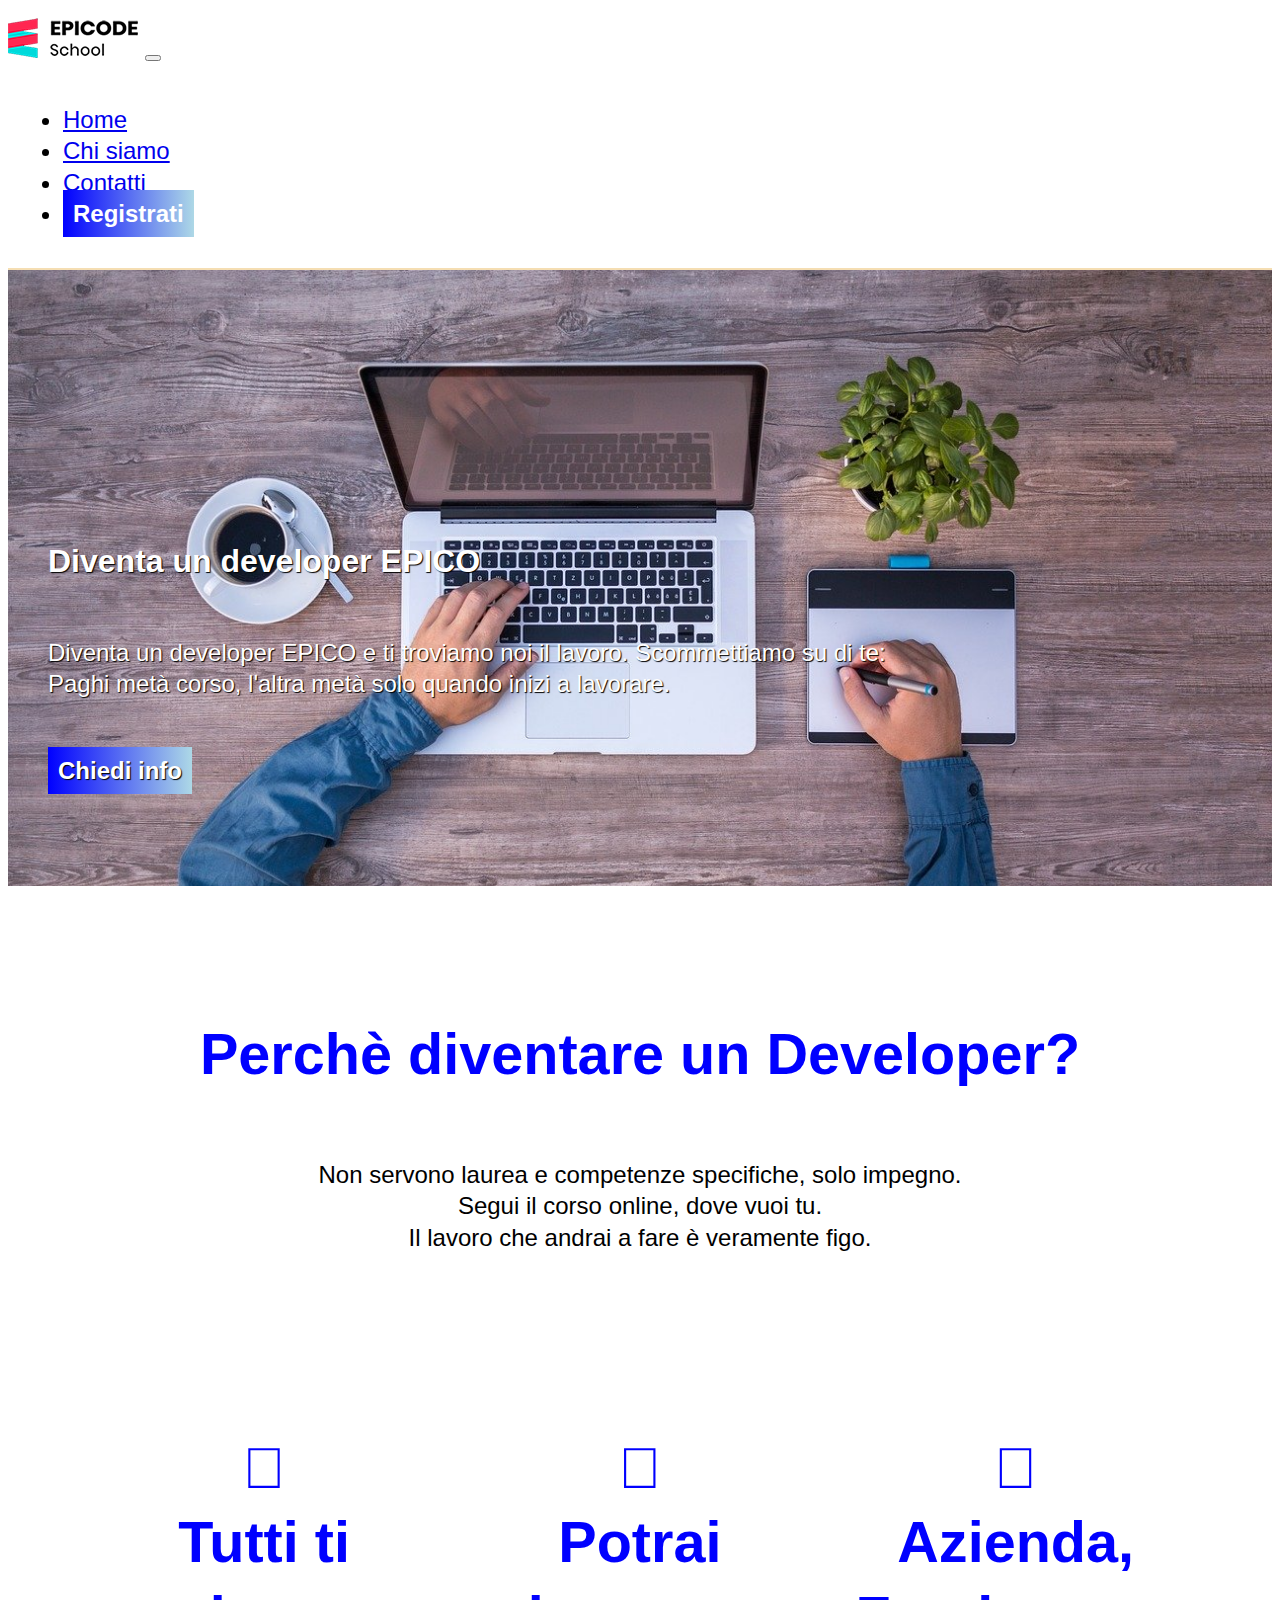
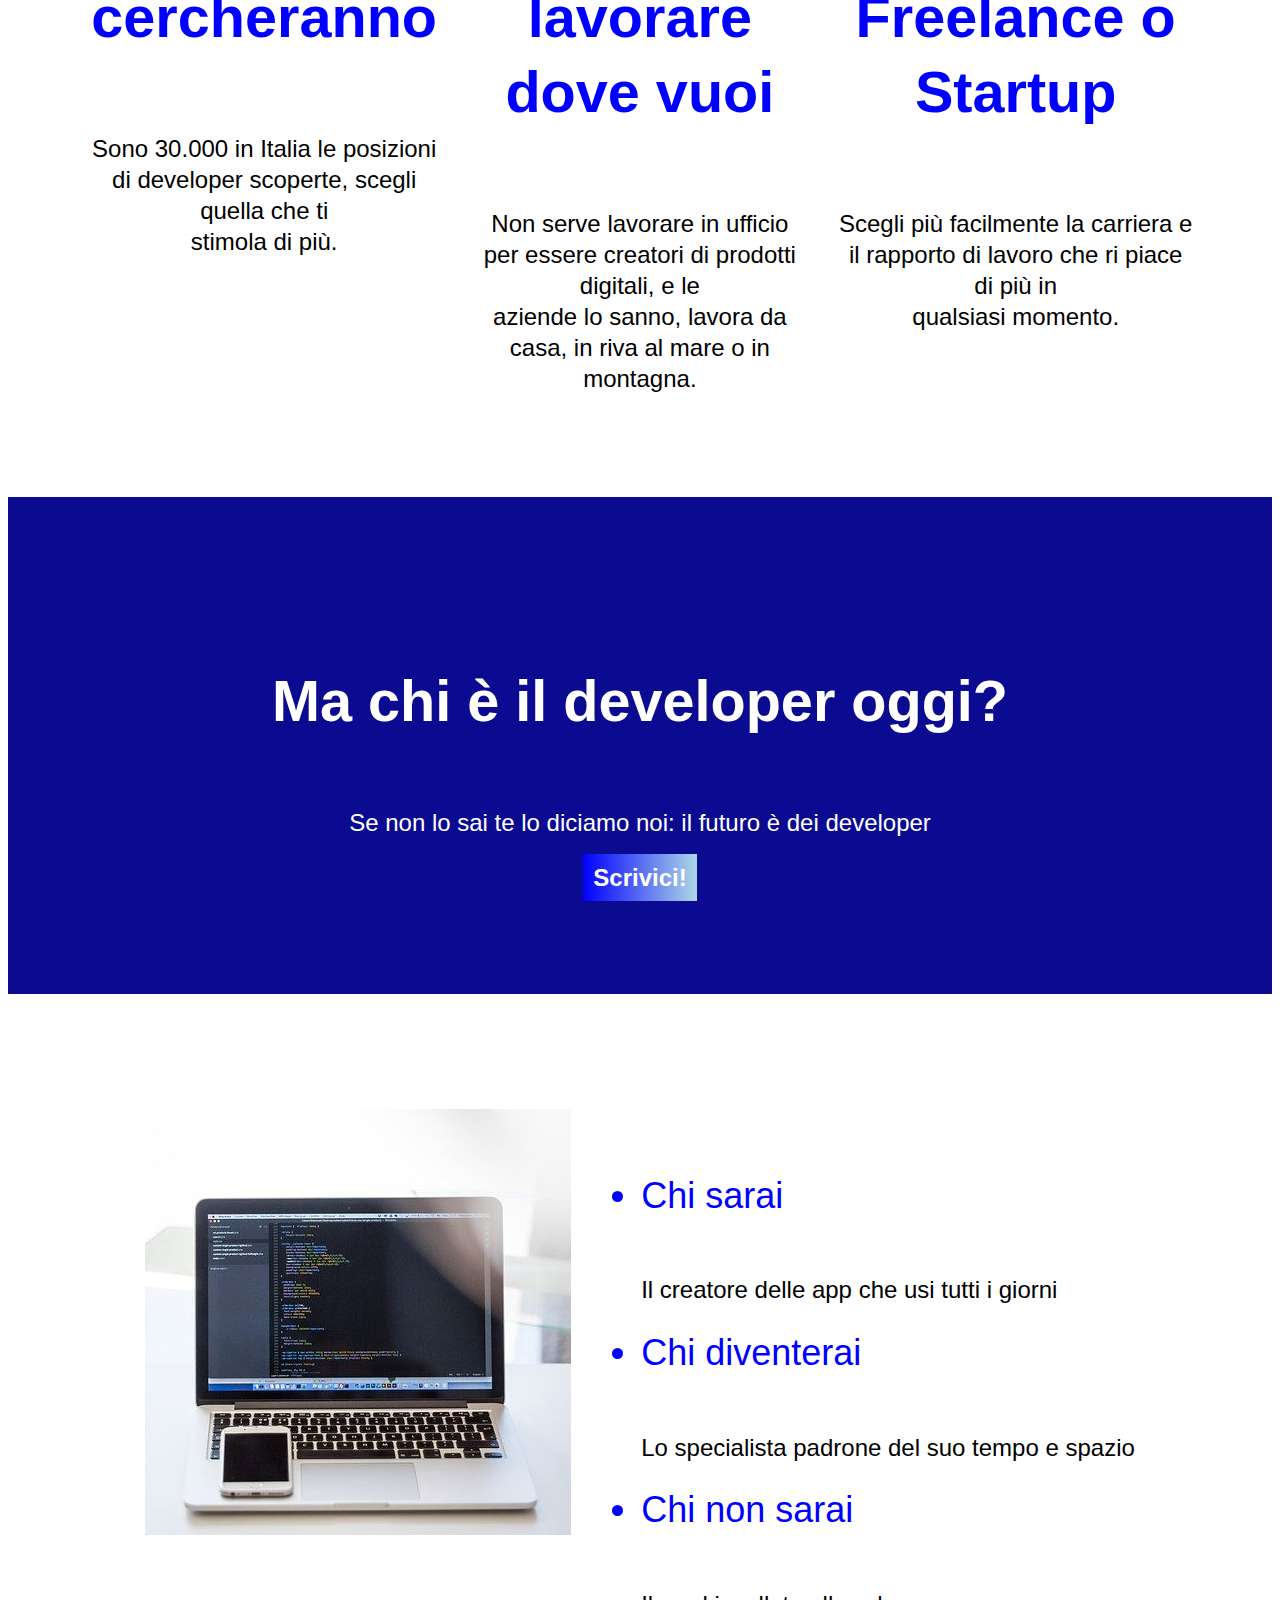
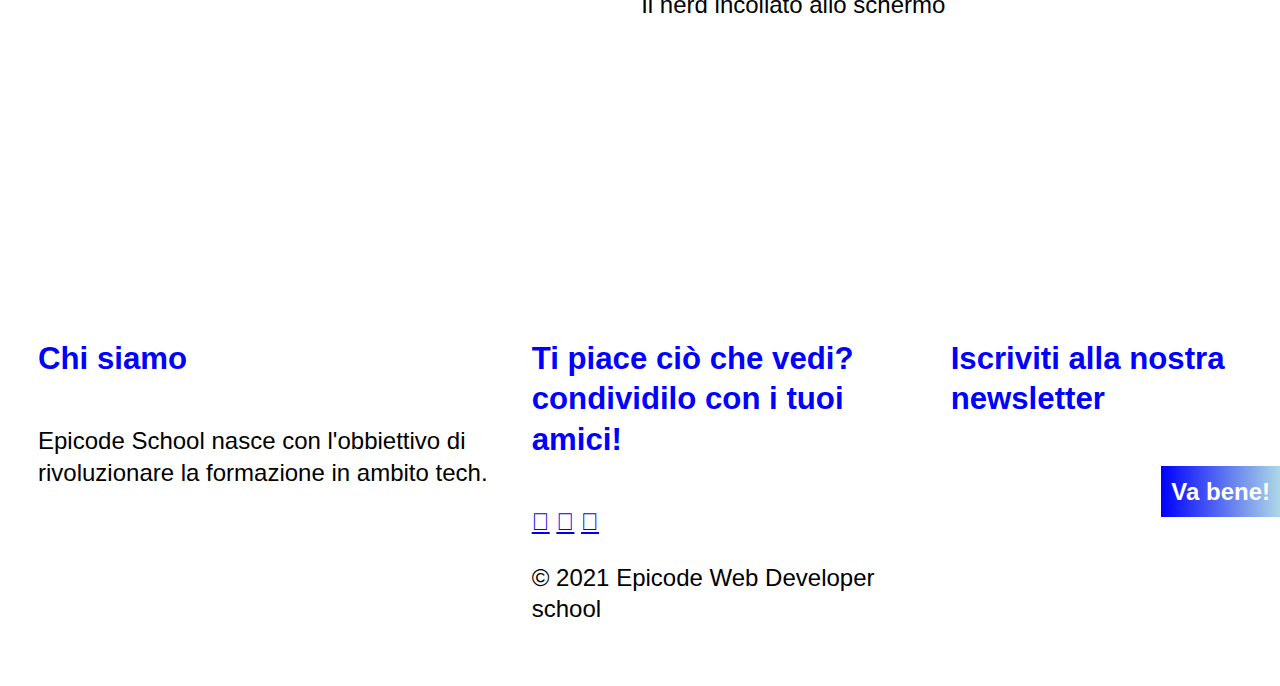
==== Progetto 2/index.html @ 24c1a58b "Add files via upload" ====
<!DOCTYPE html>
<html lang="it">

<head>
  <meta charset="utf-8">
  <title>Epicode School</title>
  <meta name="description" content="Progetto 2">
  <meta name="viewport" content="width=device-width, initial-scale=1">
  <link rel="stylesheet" href="assets/css/stile.css">
  <link rel="stylesheet" href="assets/css/fontawesome.min.css">
  <link href="https://cdn.jsdelivr.net/npm/bootstrap@5.1.3/dist/css/bootstrap.min.css" rel="stylesheet"
    integrity="sha384-1BmE4kWBq78iYhFldvKuhfTAU6auU8tT94WrHftjDbrCEXSU1oBoqyl2QvZ6jIW3" crossorigin="anonymous">
  <script src="https://cdn.jsdelivr.net/npm/bootstrap@5.1.3/dist/js/bootstrap.bundle.min.js"
    integrity="sha384-ka7Sk0Gln4gmtz2MlQnikT1wXgYsOg+OMhuP+IlRH9sENBO0LRn5q+8nbTov4+1p"
    crossorigin="anonymous"></script>
  <link
    href="https: //fonts.googleapis.com/css2? famiglia= Fira+Sans:ital,wght@0,100;0,200;0,300;0,400;0,500;0,600;0,700;0,800;0,900;1,100;1,200;1,300;1,400;1,500;1,600;1,700;1,800;1,900 & display=swap"
    rel="stylesheet">

</head>

<body>
  <nav class="navbar navbar-expand-lg navbar-light bg-light fixed-top">
    <div class="container">
      <img class="navbar-brand" src="assets/images/logo.png" alt="logoepico">
      <button class="navbar-toggler" type="button" data-toggle="collapse" data-target="#navbarResponsive"
        aria-controls="navbarResponsive" aria-expanded="false" aria-label="Toggle navigation">
        <span class="navbar-toggler-icon"></span>
      </button>
      <div class="collapse navbar-collapse" id="navbarResponsive">
        <ul class="navbar-nav ml-auto">
          <li class="nav-item active">
            <a class="nav-link" href="#">Home
              <span class="sr-only">(current)</span>
            </a>
          </li>
          <li class="nav-item">
            <a class="nav-link" href="chisiamo.html">Chi siamo</a>
          </li>
          <li class="nav-item">
            <a class="nav-link" href="contatti.html">Contatti</a>
          </li>
          <li class="nav-item">
            <a class="nav-link bottone" href="#">Registrati</a>
          </li>
        </ul>
      </div>
    </div>
  </nav>
  <main>
    <section id="sfondo">
      <h1>Diventa un developer EPICO</h1>
      <p>Diventa un developer EPICO e ti troviamo noi il lavoro. Scommettiamo su di te:<br>
        Paghi metà corso, l'altra metà solo quando inizi a lavorare.</p>
      <br>
      <a href="contatti.html" class="bottone">Chiedi info</a>
    </section>
    <section class=centrato>
      <div>
        <h2>Perchè diventare un Developer?</h2>
        <p>Non servono laurea e competenze specifiche, solo impegno. <br>
          Segui il corso online, dove vuoi tu. <br>
          Il lavoro che andrai a fare è veramente figo.</p>
      </div><br>
      <div class="flex-container">
        <div>
          <h3><span class="far fa-comment"></span><br>
            Tutti ti cercheranno</h3>
          <p>
            Sono 30.000 in Italia le posizioni di developer scoperte, scegli quella che ti <br>
            stimola di più.
          </p>
        </div>
        <div>
          <h3><span class="fas fa-location-arrow"></span><br>
            Potrai lavorare dove vuoi</h3>
          <p>
            Non serve lavorare in ufficio per essere creatori di prodotti digitali, e le <br>
            aziende lo sanno, lavora da casa, in riva al mare o in montagna.
          </p>
        </div>
        <div>
          <h3><span class="fas fa-users"></span><br>
            Azienda, Freelance o Startup</h3>
          <p>
            Scegli più facilmente la carriera e il rapporto di lavoro che ri piace di più in <br>
            qualsiasi momento.
          </p>
        </div>
      </div>
    </section>
    <section id="blue">
      <h2>Ma chi è il developer oggi?</h2>
      <p>Se non lo sai te lo diciamo noi: il futuro è dei developer</p>
      <a href="contatti.html" class="bottone">Scrivici!</a>
    </section>
    <section class="flex-container">
      <div>
        <img src="assets/images/notebook.jpg">
      </div>
      <div>
        <ul class="check">
          <li class="grande"> Chi sarai</li> <br>
          <p>Il creatore delle app che usi tutti i giorni</p>
          <li class="grande"> Chi diventerai</li> <br>
          <p>Lo specialista padrone del suo tempo e spazio</p>
          <li class="grande"> Chi non sarai</li> <br>
          <p>Il nerd incollato allo schermo</p>
        </ul>
      </div>
    </section>
  </main>

  <footer class="flex-container">
    <div>
      <h2>Chi siamo</h2>
      <p>Epicode School nasce con l'obbiettivo di rivoluzionare la formazione in ambito tech.</p>
    </div>
    <div>
      <h2>Ti piace ciò che vedi? condividilo con i tuoi amici!</h2>
      <a href="https://www.facebook.it" class="fab fa-facebook-f"></a>
      <a href="https://www.linkedin.it" class="fab fa-linkedin-in"></a>
      <a href="https://www.twitter.it" class="fab fa-twitter"></a><br>
      <p> &copy; 2021 Epicode Web Developer school</p>
    </div>
    <div class="basis">
      <h2>
        Iscriviti alla nostra newsletter
      </h2>
      <a href="iscriviti.html" class="bottone destra">Va bene!</a>
    </div>
  </footer>


</body>

</html>
---- Progetto 2/assets/css/stile.css ----
body{
    font-family: 'Fira Sans', sans-serif;
    font-size: 1em;
    line-height: 1.3;
    color: black;
    margin: top 10px;
    padding-top: 10px;
}
nav{
    border-bottom: 2px solid wheat ;
}
.container{
    margin: 0;
    padding:0;
}
section{
    padding: 100px 40px 100px ;
}
h1, h2, h3{
    padding: 20px 0 20px; 
    font-size: 2.4em;
    color: blue;
}
h1{ 
    padding-top: 50px;
    padding-bottom: 30px;
}
#sfondo{
    background-image:url("../images/banner.jpg");
    background-size: cover;
    background-position: center;
    color: white;
    text-shadow: 1px 1px 1px black;
    justify-content: center;
}
#sfondo h1{
    color: white;
    font-size: 2rem;

}

.bottone{
    background: linear-gradient(to right, blue , lightblue);
    text-decoration: none ;
    color: white;
    font-weight: bold;
    padding: 10px;
}
.centrato{
    text-align: center;
    padding: 2em;
}
#blue{
    background-color: rgb(11, 11, 145);
    color: white;
    text-align: center;
}
#blue h2{
    color: white;
}
.check{
    list-style-image: url(https://lh4.googleusercontent.com/-6o-hCK6GULw/UiEydedhX2I/AAAAAAAAjTI/_u9YCgNgGwI/s10/check-10x10.png);
    padding-top: 40px;
    padding-bottom: 60px;
}
.navbarResponsive{
    float: right;
}
.grande{
    color: blue;
    font-size: 1.5em;
}
.destra{
    position: absolute;
    right: 0;
}
footer h2{ 
font-size: 1.3em;
}
footer{
    padding: 15px;
    margin-top: 20px;
}
.corsi{
    padding: 10px;
    line-height: 2;

}
h6{
    font-style: italic;
}
.animazione1{
    background-color:lightblue ;
    padding: 5rem 6rem;
    text-align: center;
    transform: skew(-10deg, 0);
}
.animazione2{
    background-color:red ;
    padding: 5rem 4rem;
    text-align: center;
    transform: skew(-10deg, 0);
}
.animazione3{
    background-color:yellow ;
    padding: 5rem 3rem;
    text-align: center;
    transform: skew(-10deg, 0);
}

@media screen and (min-width:680px) {
    body{
        font-size: 1.5rem;
    }
    h1{
        padding-top: 150px;
    }
    div{
        padding: 15px;
    }
    .flex-container{
        display: flex;
        justify-content: center
    }
    .staccato{
        padding-top: 150px;
        text-align: center;
    }
    .flexbig{
        flex-grow: 1;
    }
    .basis{
        flex-basis: 45%;
    }
    .coder{
        text-align: center;
    }
    .ridimensiona{
        flex-basis: 25%;
    }
    .corsi{
        justify-content: center;
        flex: 1 1 0;
    }
    .item{
        font-size: 2rem;
    }
}
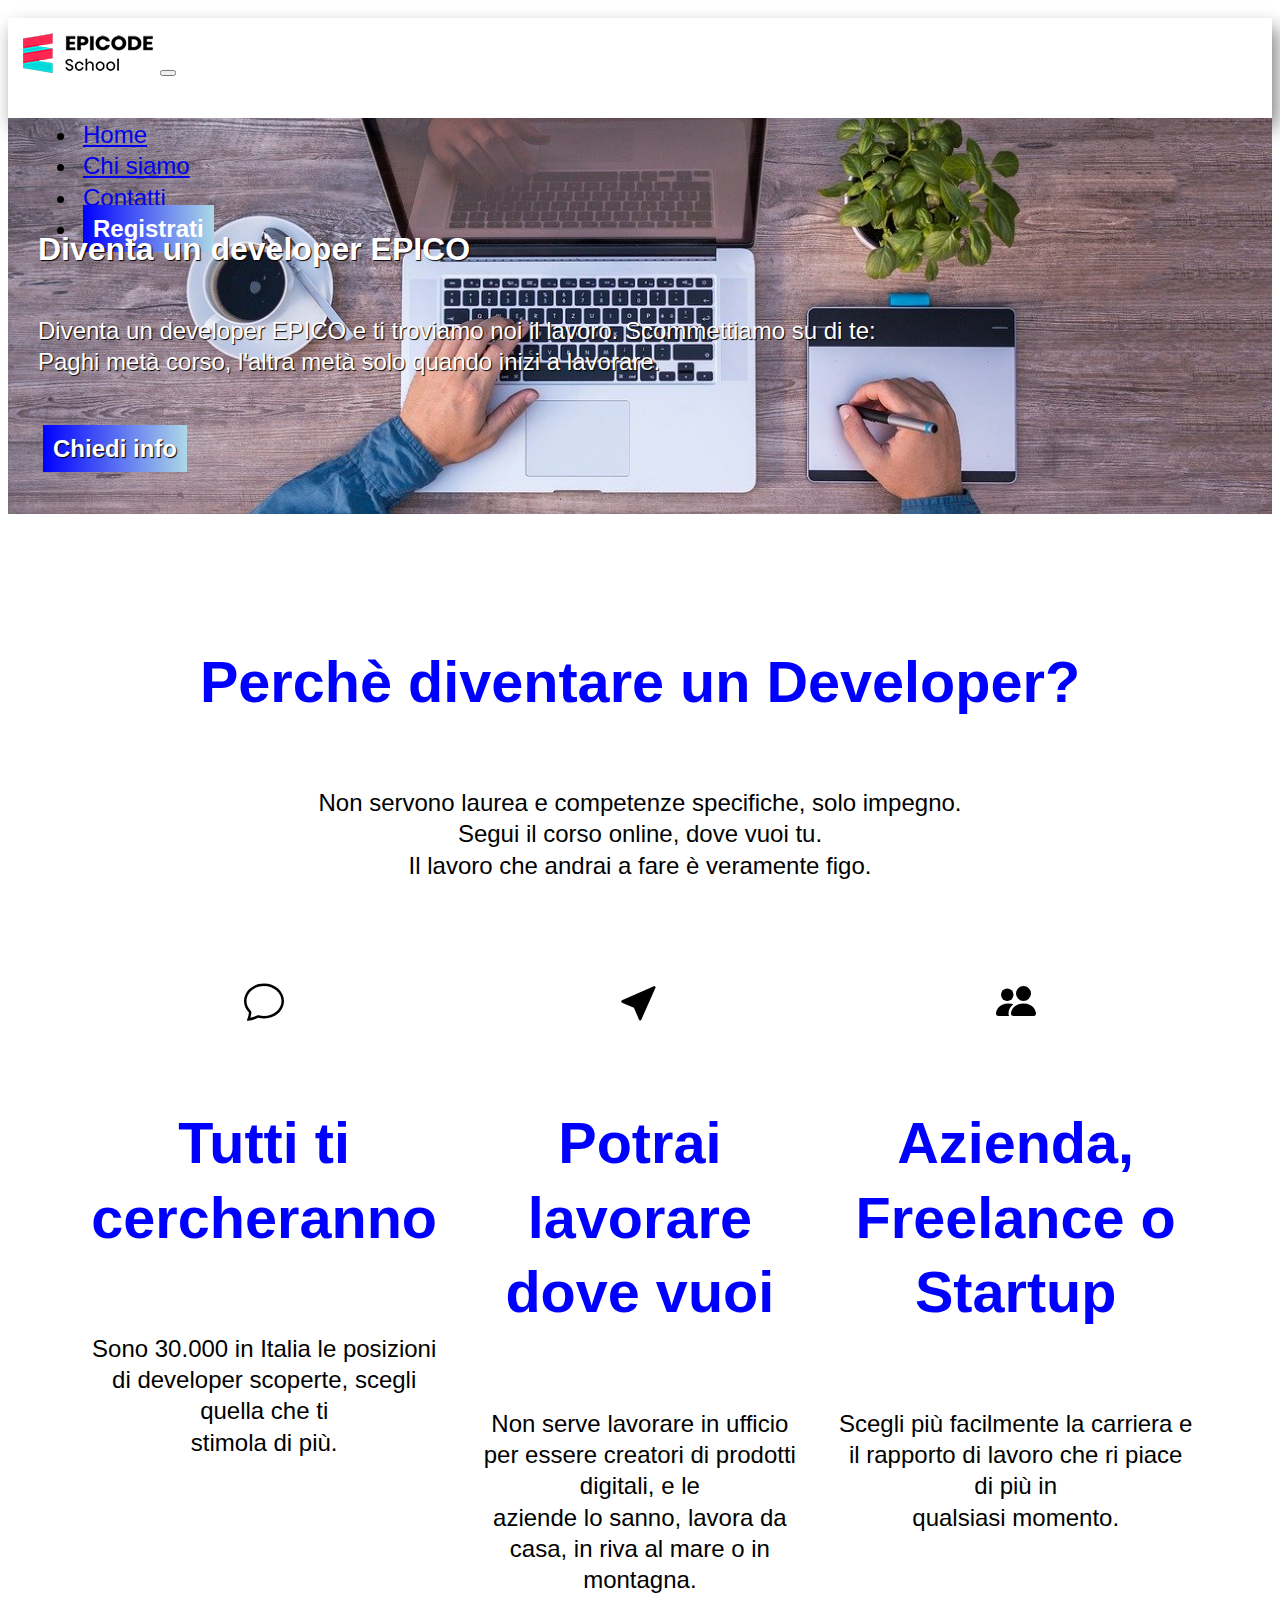
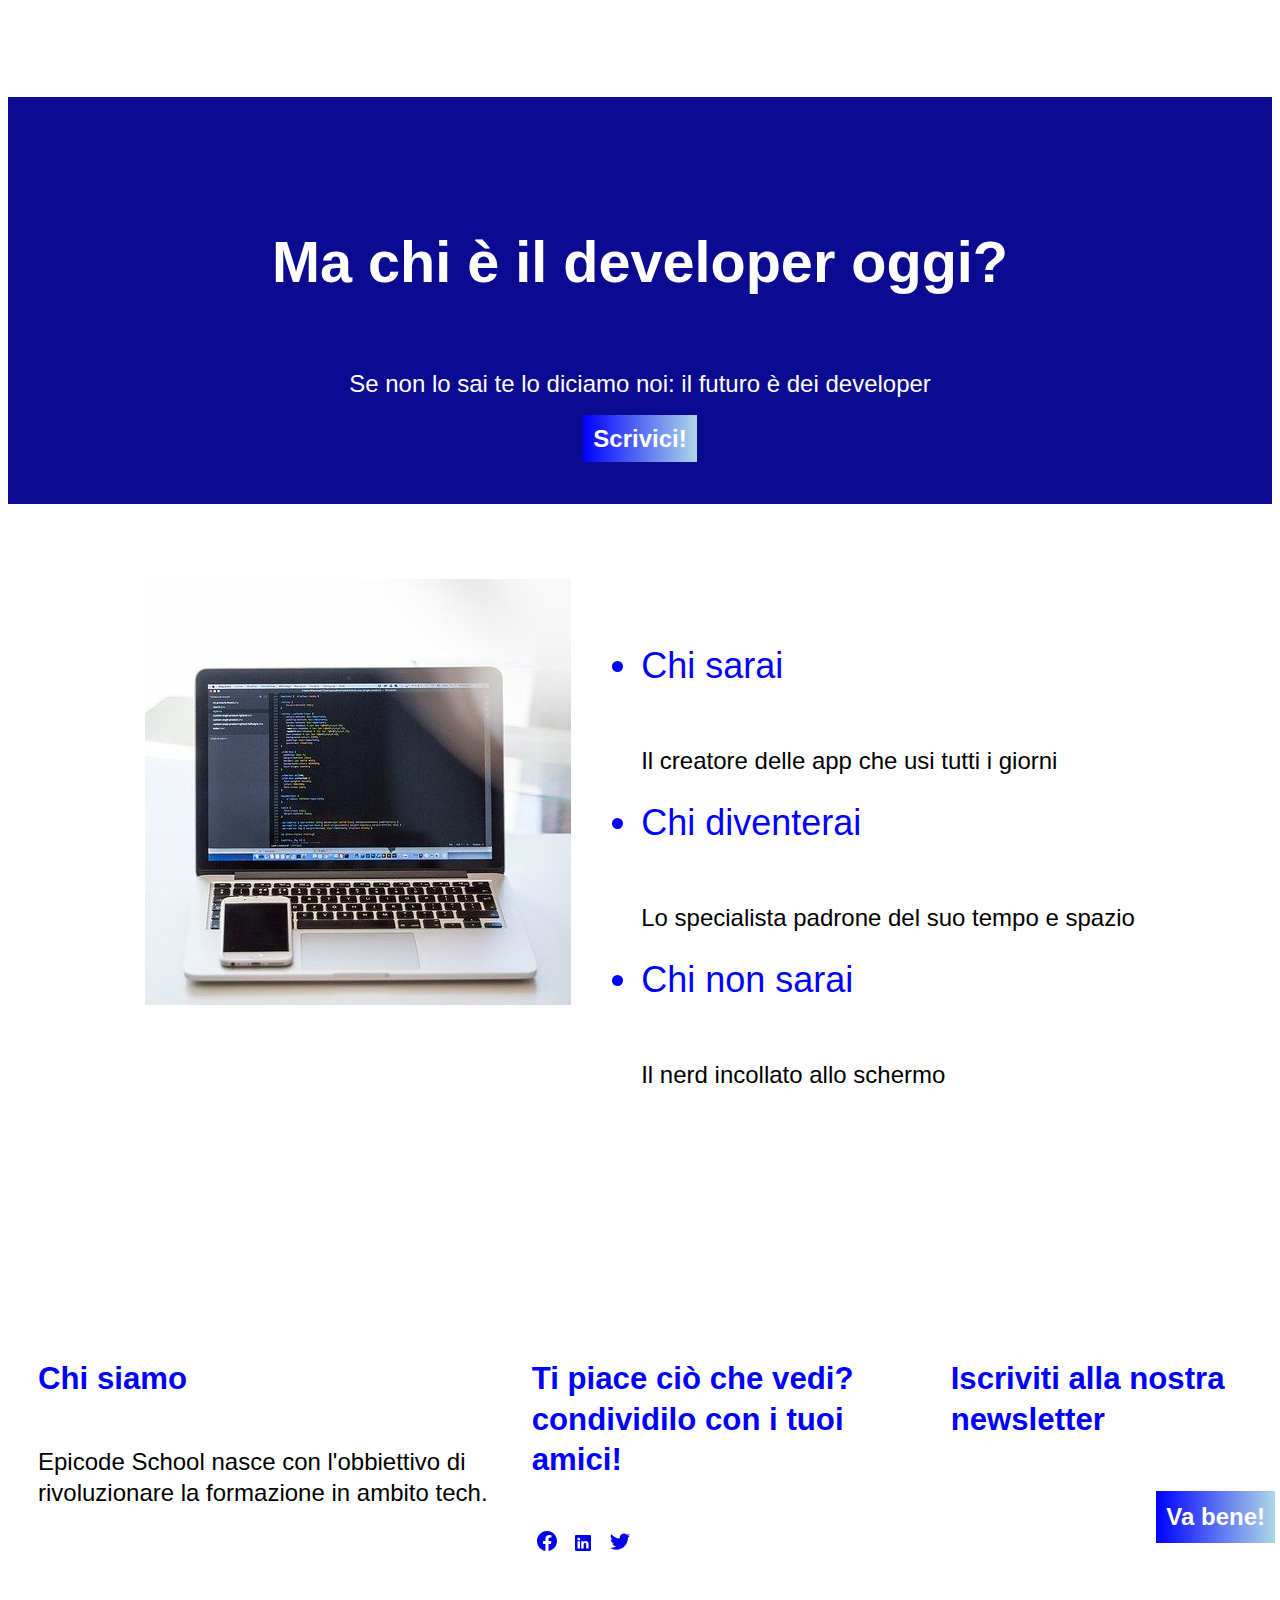
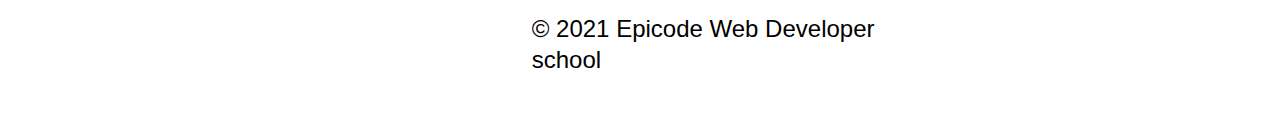
==== commit ff370bf7: "Add files via upload" ====
--- a/Progetto 2/index.html
+++ b/Progetto 2/index.html
@@ -16,23 +16,19 @@
   <link
     href="https: //fonts.googleapis.com/css2? famiglia= Fira+Sans:ital,wght@0,100;0,200;0,300;0,400;0,500;0,600;0,700;0,800;0,900;1,100;1,200;1,300;1,400;1,500;1,600;1,700;1,800;1,900 & display=swap"
     rel="stylesheet">
-
 </head>
 
 <body>
-  <nav class="navbar navbar-expand-lg navbar-light bg-light fixed-top">
-    <div class="container">
-      <img class="navbar-brand" src="assets/images/logo.png" alt="logoepico">
-      <button class="navbar-toggler" type="button" data-toggle="collapse" data-target="#navbarResponsive"
-        aria-controls="navbarResponsive" aria-expanded="false" aria-label="Toggle navigation">
+  <nav class="navbar navbar-expand-lg navbar-light bg-light">
+    <div class="container-fluid">
+      <img src="assets/images/logo.png " class="navbar-brand" >
+      <button class="navbar-toggler" type="button" data-bs-toggle="collapse" data-bs-target="#navbarNav" aria-controls="navbarNav" aria-expanded="false" aria-label="Toggle navigation">
         <span class="navbar-toggler-icon"></span>
       </button>
-      <div class="collapse navbar-collapse" id="navbarResponsive">
-        <ul class="navbar-nav ml-auto">
-          <li class="nav-item active">
-            <a class="nav-link" href="#">Home
-              <span class="sr-only">(current)</span>
-            </a>
+      <div class="collapse navbar-collapse justify-content-end" id="navbarNav">
+        <ul class="navbar-nav fw-bolder">
+          <li class="nav-item">
+            <a class="nav-link active" aria-current="page" href="#">Home</a>
           </li>
           <li class="nav-item">
             <a class="nav-link" href="chisiamo.html">Chi siamo</a>
@@ -41,7 +37,7 @@
             <a class="nav-link" href="contatti.html">Contatti</a>
           </li>
           <li class="nav-item">
-            <a class="nav-link bottone" href="#">Registrati</a>
+            <a class="nav-link bottone">Registrati</a>
           </li>
         </ul>
       </div>
@@ -64,24 +60,37 @@
       </div><br>
       <div class="flex-container">
         <div>
-          <h3><span class="far fa-comment"></span><br>
-            Tutti ti cercheranno</h3>
+          <svg xmlns="http://www.w3.org/2000/svg" width="40" fill="currentColor" class="bi bi-chat" viewBox="0 0 16 16">
+            <path
+              d="M2.678 11.894a1 1 0 0 1 .287.801 10.97 10.97 0 0 1-.398 2c1.395-.323 2.247-.697 2.634-.893a1 1 0 0 1 .71-.074A8.06 8.06 0 0 0 8 14c3.996 0 7-2.807 7-6 0-3.192-3.004-6-7-6S1 4.808 1 8c0 1.468.617 2.83 1.678 3.894zm-.493 3.905a21.682 21.682 0 0 1-.713.129c-.2.032-.352-.176-.273-.362a9.68 9.68 0 0 0 .244-.637l.003-.01c.248-.72.45-1.548.524-2.319C.743 11.37 0 9.76 0 8c0-3.866 3.582-7 8-7s8 3.134 8 7-3.582 7-8 7a9.06 9.06 0 0 1-2.347-.306c-.52.263-1.639.742-3.468 1.105z" />
+          </svg>
+          <h3>Tutti ti cercheranno</h3>
           <p>
             Sono 30.000 in Italia le posizioni di developer scoperte, scegli quella che ti <br>
             stimola di più.
           </p>
         </div>
         <div>
-          <h3><span class="fas fa-location-arrow"></span><br>
-            Potrai lavorare dove vuoi</h3>
+          <svg xmlns="http://www.w3.org/2000/svg" width="40" fill="currentColor" class="bi bi-cursor-fill"
+            viewBox="0 0 16 16">
+            <path
+              d="M14.082 2.182a.5.5 0 0 1 .103.557L8.528 15.467a.5.5 0 0 1-.917-.007L5.57 10.694.803 8.652a.5.5 0 0 1-.006-.916l12.728-5.657a.5.5 0 0 1 .556.103z" />
+          </svg>
+          <h3>Potrai lavorare dove vuoi</h3>
           <p>
             Non serve lavorare in ufficio per essere creatori di prodotti digitali, e le <br>
             aziende lo sanno, lavora da casa, in riva al mare o in montagna.
           </p>
         </div>
         <div>
-          <h3><span class="fas fa-users"></span><br>
-            Azienda, Freelance o Startup</h3>
+          <svg xmlns="http://www.w3.org/2000/svg" width="40" fill="currentColor" class="bi bi-people-fill"
+            viewBox="0 0 16 16">
+            <path d="M7 14s-1 0-1-1 1-4 5-4 5 3 5 4-1 1-1 1H7zm4-6a3 3 0 1 0 0-6 3 3 0 0 0 0 6z" />
+            <path fill-rule="evenodd"
+              d="M5.216 14A2.238 2.238 0 0 1 5 13c0-1.355.68-2.75 1.936-3.72A6.325 6.325 0 0 0 5 9c-4 0-5 3-5 4s1 1 1 1h4.216z" />
+            <path d="M4.5 8a2.5 2.5 0 1 0 0-5 2.5 2.5 0 0 0 0 5z" />
+          </svg>
+          <h3>Azienda, Freelance o Startup</h3>
           <p>
             Scegli più facilmente la carriera e il rapporto di lavoro che ri piace di più in <br>
             qualsiasi momento.
@@ -96,7 +105,7 @@
     </section>
     <section class="flex-container">
       <div>
-        <img src="assets/images/notebook.jpg">
+        <img src="assets/images/notebook.jpg" width="100%">
       </div>
       <div>
         <ul class="check">
@@ -118,16 +127,28 @@
     </div>
     <div>
       <h2>Ti piace ciò che vedi? condividilo con i tuoi amici!</h2>
-      <a href="https://www.facebook.it" class="fab fa-facebook-f"></a>
-      <a href="https://www.linkedin.it" class="fab fa-linkedin-in"></a>
-      <a href="https://www.twitter.it" class="fab fa-twitter"></a><br>
+      <a href="https://www.facebook.it"><svg xmlns="http://www.w3.org/2000/svg" width="20" fill="currentColor"
+          class="bi bi-facebook" viewBox="0 0 16 16">
+          <path
+            d="M16 8.049c0-4.446-3.582-8.05-8-8.05C3.58 0-.002 3.603-.002 8.05c0 4.017 2.926 7.347 6.75 7.951v-5.625h-2.03V8.05H6.75V6.275c0-2.017 1.195-3.131 3.022-3.131.876 0 1.791.157 1.791.157v1.98h-1.009c-.993 0-1.303.621-1.303 1.258v1.51h2.218l-.354 2.326H9.25V16c3.824-.604 6.75-3.934 6.75-7.951z" />
+        </svg></a>
+      <a href="https://www.linkedin.it"><svg xmlns="http://www.w3.org/2000/svg" width="20" height="16"
+          fill="currentColor" class="bi bi-linkedin" viewBox="0 0 16 16">
+          <path
+            d="M0 1.146C0 .513.526 0 1.175 0h13.65C15.474 0 16 .513 16 1.146v13.708c0 .633-.526 1.146-1.175 1.146H1.175C.526 16 0 15.487 0 14.854V1.146zm4.943 12.248V6.169H2.542v7.225h2.401zm-1.2-8.212c.837 0 1.358-.554 1.358-1.248-.015-.709-.52-1.248-1.342-1.248-.822 0-1.359.54-1.359 1.248 0 .694.521 1.248 1.327 1.248h.016zm4.908 8.212V9.359c0-.216.016-.432.08-.586.173-.431.568-.878 1.232-.878.869 0 1.216.662 1.216 1.634v3.865h2.401V9.25c0-2.22-1.184-3.252-2.764-3.252-1.274 0-1.845.7-2.165 1.193v.025h-.016a5.54 5.54 0 0 1 .016-.025V6.169h-2.4c.03.678 0 7.225 0 7.225h2.4z" />
+        </svg></a>
+      <a href="https://www.twitter.it"><svg xmlns="http://www.w3.org/2000/svg" width="20" fill="currentColor"
+          class="bi bi-twitter" viewBox="0 0 16 16">
+          <path
+            d="M5.026 15c6.038 0 9.341-5.003 9.341-9.334 0-.14 0-.282-.006-.422A6.685 6.685 0 0 0 16 3.542a6.658 6.658 0 0 1-1.889.518 3.301 3.301 0 0 0 1.447-1.817 6.533 6.533 0 0 1-2.087.793A3.286 3.286 0 0 0 7.875 6.03a9.325 9.325 0 0 1-6.767-3.429 3.289 3.289 0 0 0 1.018 4.382A3.323 3.323 0 0 1 .64 6.575v.045a3.288 3.288 0 0 0 2.632 3.218 3.203 3.203 0 0 1-.865.115 3.23 3.23 0 0 1-.614-.057 3.283 3.283 0 0 0 3.067 2.277A6.588 6.588 0 0 1 .78 13.58a6.32 6.32 0 0 1-.78-.045A9.344 9.344 0 0 0 5.026 15z" />
+        </svg></a><br><br>
       <p> &copy; 2021 Epicode Web Developer school</p>
     </div>
     <div class="basis">
       <h2>
         Iscriviti alla nostra newsletter
       </h2>
-      <a href="iscriviti.html" class="bottone destra">Va bene!</a>
+      <a href="iscriviti.html" class="bottone destra me-5">Va bene!</a>
     </div>
   </footer>
 
--- a/Progetto 2/assets/css/stile.css
+++ b/Progetto 2/assets/css/stile.css
@@ -7,14 +7,15 @@
     padding-top: 10px;
 }
 nav{
-    border-bottom: 2px solid wheat ;
+    height: 100px;
+    box-shadow: 5px 10px 18px gray
 }
 .container{
     margin: 0;
     padding:0;
 }
 section{
-    padding: 100px 40px 100px ;
+    padding: 60px 30px 50px ;
 }
 h1, h2, h3{
     padding: 20px 0 20px; 
@@ -22,8 +23,11 @@
     color: blue;
 }
 h1{ 
-    padding-top: 50px;
-    padding-bottom: 30px;
+    padding-top: 30px;
+    padding-bottom: 20px;
+}
+a{
+    margin: 5px;
 }
 #sfondo{
     background-image:url("../images/banner.jpg");
@@ -62,9 +66,6 @@
     list-style-image: url(https://lh4.googleusercontent.com/-6o-hCK6GULw/UiEydedhX2I/AAAAAAAAjTI/_u9YCgNgGwI/s10/check-10x10.png);
     padding-top: 40px;
     padding-bottom: 60px;
-}
-.navbarResponsive{
-    float: right;
 }
 .grande{
     color: blue;
@@ -108,13 +109,11 @@
     transform: skew(-10deg, 0);
 }
 
-@media screen and (min-width:680px) {
+@media screen and (min-width:800px) {
     body{
         font-size: 1.5rem;
     }
-    h1{
-        padding-top: 150px;
-    }
+
     div{
         padding: 15px;
     }
@@ -123,7 +122,7 @@
         justify-content: center
     }
     .staccato{
-        padding-top: 150px;
+        padding-top: 80px;
         text-align: center;
     }
     .flexbig{
@@ -139,6 +138,7 @@
         flex-basis: 25%;
     }
     .corsi{
+        flex-wrap: wrap;
         justify-content: center;
         flex: 1 1 0;
     }
